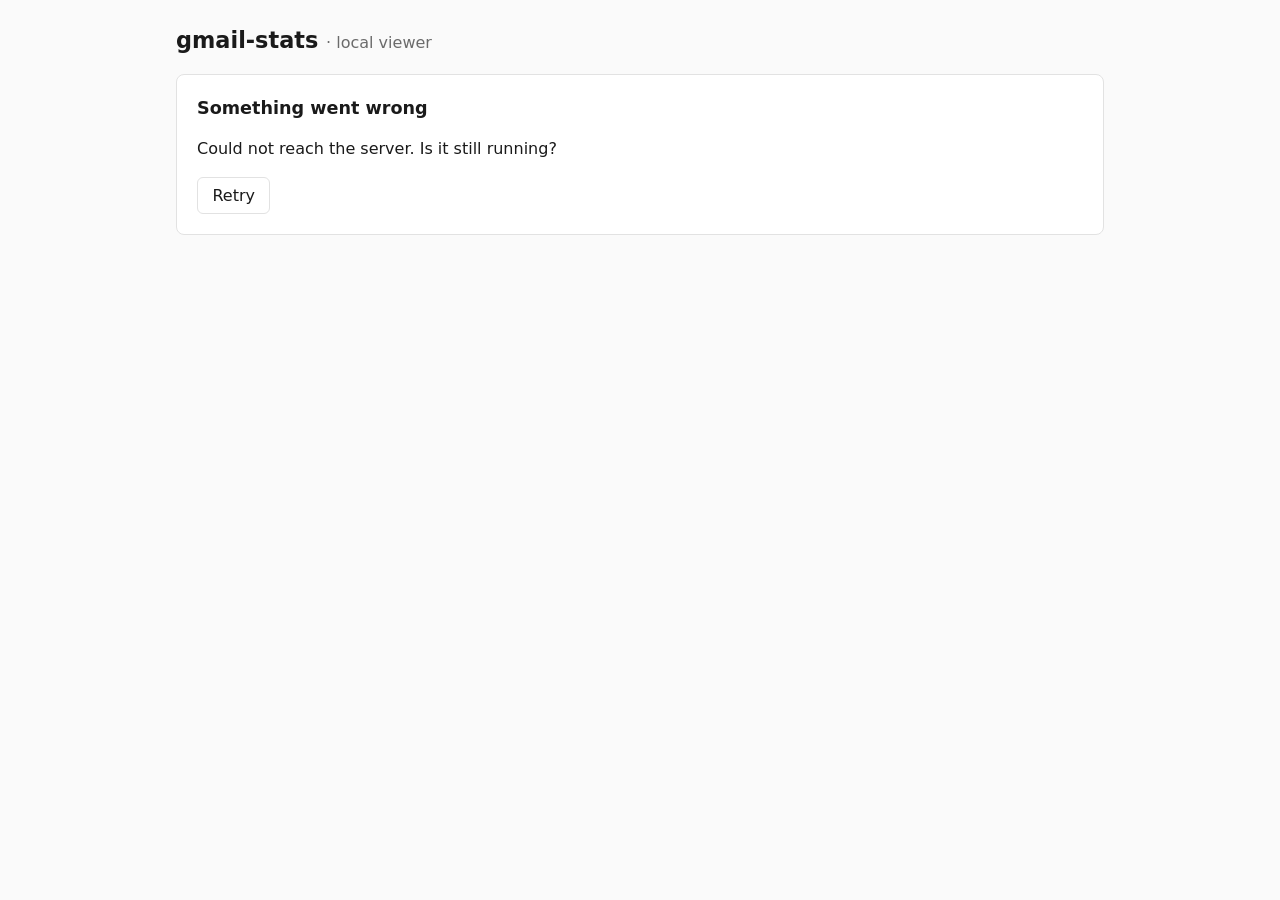
==== web/index.html @ dd8eb41a "Add local web viewer (issue #11, phase 1) New binary target src/bin/web.rs serving one embedded HTML" ====
<!DOCTYPE html>
<html lang="en">
<head>
<meta charset="utf-8">
<meta name="viewport" content="width=device-width, initial-scale=1">
<title>gmail-stats</title>
<style>
  :root {
    --bg: #fafafa;
    --fg: #1a1a1a;
    --muted: #6b6b6b;
    --card: #ffffff;
    --border: #e2e2e2;
    --accent: #2563eb;
  }
  @media (prefers-color-scheme: dark) {
    :root {
      --bg: #16181d;
      --fg: #e8e8e8;
      --muted: #9a9a9a;
      --card: #1f2229;
      --border: #33363e;
      --accent: #7aa2f7;
    }
  }
  * { box-sizing: border-box; }
  body {
    margin: 0;
    background: var(--bg);
    color: var(--fg);
    font-family: system-ui, -apple-system, "Segoe UI", Roboto, sans-serif;
    line-height: 1.5;
  }
  main { max-width: 60rem; margin: 0 auto; padding: 1.5rem 1rem 3rem; }
  h1 { font-size: 1.4rem; margin: 0 0 1rem; }
  h1 span { color: var(--muted); font-weight: normal; font-size: 1rem; }
  .hidden { display: none; }
  .muted { color: var(--muted); }

  .tiles { display: flex; flex-wrap: wrap; gap: 0.75rem; margin-bottom: 1.5rem; }
  .tile {
    background: var(--card);
    border: 1px solid var(--border);
    border-radius: 8px;
    padding: 0.75rem 1rem;
    min-width: 10rem;
    flex: 1 1 10rem;
  }
  .tile .label { font-size: 0.8rem; color: var(--muted); }
  .tile .value {
    font-size: 1.5rem;
    font-weight: 600;
    overflow-wrap: anywhere;
  }
  .tile .value.small { font-size: 1.05rem; }

  table { width: 100%; border-collapse: collapse; background: var(--card);
          border: 1px solid var(--border); border-radius: 8px; overflow: hidden; }
  th, td { text-align: left; padding: 0.45rem 0.75rem; border-top: 1px solid var(--border); }
  thead th { border-top: none; background: var(--card); font-size: 0.8rem;
             text-transform: uppercase; letter-spacing: 0.04em; color: var(--muted); }
  td.num, th.num { text-align: right; font-variant-numeric: tabular-nums; white-space: nowrap; }
  td.sender { overflow-wrap: anywhere; }

  .notice {
    background: var(--card);
    border: 1px solid var(--border);
    border-radius: 8px;
    padding: 1.25rem;
  }
  .notice h2 { margin-top: 0; font-size: 1.1rem; }
  pre {
    background: var(--bg);
    border: 1px solid var(--border);
    border-radius: 6px;
    padding: 0.75rem;
    overflow-x: auto;
    font-size: 0.85rem;
  }
  button {
    font: inherit;
    color: var(--fg);
    background: var(--card);
    border: 1px solid var(--border);
    border-radius: 6px;
    padding: 0.35rem 0.9rem;
    cursor: pointer;
  }
  button:hover { border-color: var(--accent); color: var(--accent); }
</style>
</head>
<body>
<main>
  <h1>gmail-stats <span>· local viewer</span></h1>

  <section id="loading">
    <p class="muted">Loading&hellip;</p>
  </section>

  <section id="setup" class="notice hidden">
    <h2>No stats database found</h2>
    <p>The viewer reads <code>./stats.db</code> from the directory it was started in,
       but the database (or its tables) doesn't exist yet.</p>
    <p>Create the tables, then run the scanner from the repo root:</p>
    <pre>$ sqlite3 stats.db
sqlite&gt; CREATE TABLE seen_mails (mail_id string);
sqlite&gt; CREATE TABLE senders (sender string, mails_sent int);
sqlite&gt; .quit
$ cargo run</pre>
    <p>When the scan finishes (or while it runs), come back here.</p>
    <button id="retry-setup" type="button">Retry</button>
  </section>

  <section id="error" class="notice hidden">
    <h2>Something went wrong</h2>
    <p id="error-message"></p>
    <button id="retry-error" type="button">Retry</button>
  </section>

  <section id="stats" class="hidden">
    <div class="tiles">
      <div class="tile">
        <div class="label">Total messages</div>
        <div class="value" id="total-messages"></div>
      </div>
      <div class="tile">
        <div class="label">Distinct senders</div>
        <div class="value" id="distinct-senders"></div>
      </div>
      <div class="tile">
        <div class="label">Top sender</div>
        <div class="value small" id="top-sender"></div>
      </div>
    </div>
    <table>
      <thead>
        <tr><th>Sender</th><th class="num">Messages</th></tr>
      </thead>
      <tbody id="sender-rows"></tbody>
    </table>
    <p class="muted" id="generated-at"></p>
  </section>
</main>

<script>
"use strict";

// Sender strings come from arbitrary From: headers and are attacker-controlled.
// This page only ever renders them via textContent — never innerHTML.

const views = ["loading", "setup", "error", "stats"];

function showView(name) {
  for (const id of views) {
    document.getElementById(id).classList.toggle("hidden", id !== name);
  }
}

function showError(message) {
  document.getElementById("error-message").textContent = message;
  showView("error");
}

function render(data) {
  const senders = Array.isArray(data.senders) ? data.senders : [];

  document.getElementById("total-messages").textContent =
    Number(data.total_messages || 0).toLocaleString();
  document.getElementById("distinct-senders").textContent =
    senders.length.toLocaleString();
  document.getElementById("top-sender").textContent =
    senders.length > 0 ? senders[0].sender : "—";

  const tbody = document.getElementById("sender-rows");
  tbody.replaceChildren();
  for (const row of senders) {
    const tr = document.createElement("tr");
    const senderCell = document.createElement("td");
    senderCell.className = "sender";
    senderCell.textContent = row.sender;
    const countCell = document.createElement("td");
    countCell.className = "num";
    countCell.textContent = Number(row.mails_sent || 0).toLocaleString();
    tr.append(senderCell, countCell);
    tbody.appendChild(tr);
  }

  const generated = document.getElementById("generated-at");
  if (data.generated_at_unix) {
    generated.textContent =
      "Data as of " + new Date(data.generated_at_unix * 1000).toLocaleString();
  } else {
    generated.textContent = "";
  }

  showView("stats");
}

async function load() {
  showView("loading");
  let response;
  let body;
  try {
    response = await fetch("/api/summary");
    body = await response.json();
  } catch (err) {
    showError("Could not reach the server. Is it still running?");
    return;
  }
  if (!response.ok) {
    if (body && body.error === "missing_db") {
      showView("setup");
    } else if (body && body.error === "busy") {
      showError(body.message || "Database busy — retry shortly.");
    } else {
      showError((body && body.message) || "Unexpected server error.");
    }
    return;
  }
  render(body);
}

document.getElementById("retry-setup").addEventListener("click", load);
document.getElementById("retry-error").addEventListener("click", load);
load();
</script>
</body>
</html>
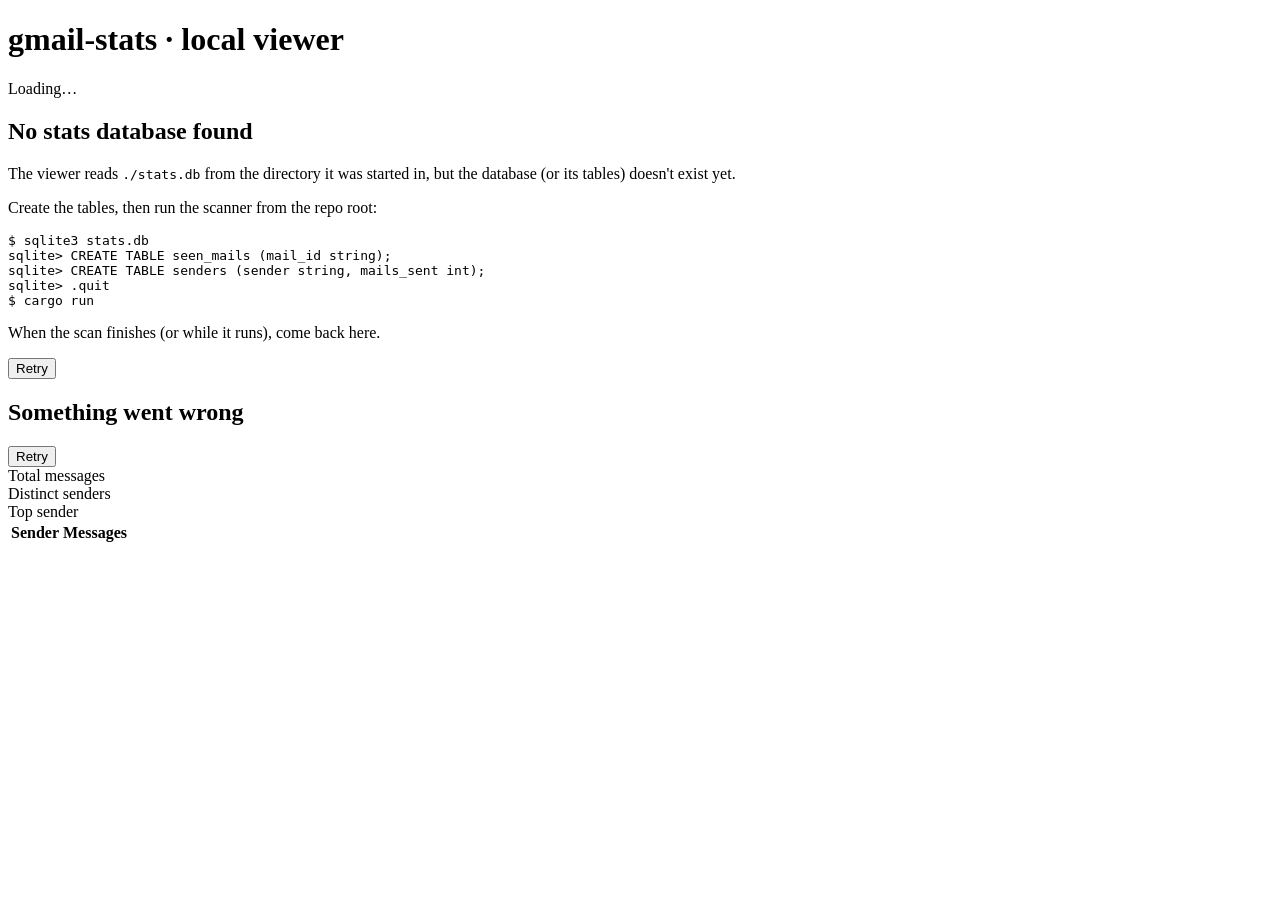
==== commit 5da15615: "Fix CSP blocking the viewer's inline CSS/JS: serve them as separate assets The middleware sets `Cont" ====
--- a/web/index.html
+++ b/web/index.html
@@ -4,90 +4,11 @@
 <meta charset="utf-8">
 <meta name="viewport" content="width=device-width, initial-scale=1">
 <title>gmail-stats</title>
-<style>
-  :root {
-    --bg: #fafafa;
-    --fg: #1a1a1a;
-    --muted: #6b6b6b;
-    --card: #ffffff;
-    --border: #e2e2e2;
-    --accent: #2563eb;
-  }
-  @media (prefers-color-scheme: dark) {
-    :root {
-      --bg: #16181d;
-      --fg: #e8e8e8;
-      --muted: #9a9a9a;
-      --card: #1f2229;
-      --border: #33363e;
-      --accent: #7aa2f7;
-    }
-  }
-  * { box-sizing: border-box; }
-  body {
-    margin: 0;
-    background: var(--bg);
-    color: var(--fg);
-    font-family: system-ui, -apple-system, "Segoe UI", Roboto, sans-serif;
-    line-height: 1.5;
-  }
-  main { max-width: 60rem; margin: 0 auto; padding: 1.5rem 1rem 3rem; }
-  h1 { font-size: 1.4rem; margin: 0 0 1rem; }
-  h1 span { color: var(--muted); font-weight: normal; font-size: 1rem; }
-  .hidden { display: none; }
-  .muted { color: var(--muted); }
-
-  .tiles { display: flex; flex-wrap: wrap; gap: 0.75rem; margin-bottom: 1.5rem; }
-  .tile {
-    background: var(--card);
-    border: 1px solid var(--border);
-    border-radius: 8px;
-    padding: 0.75rem 1rem;
-    min-width: 10rem;
-    flex: 1 1 10rem;
-  }
-  .tile .label { font-size: 0.8rem; color: var(--muted); }
-  .tile .value {
-    font-size: 1.5rem;
-    font-weight: 600;
-    overflow-wrap: anywhere;
-  }
-  .tile .value.small { font-size: 1.05rem; }
-
-  table { width: 100%; border-collapse: collapse; background: var(--card);
-          border: 1px solid var(--border); border-radius: 8px; overflow: hidden; }
-  th, td { text-align: left; padding: 0.45rem 0.75rem; border-top: 1px solid var(--border); }
-  thead th { border-top: none; background: var(--card); font-size: 0.8rem;
-             text-transform: uppercase; letter-spacing: 0.04em; color: var(--muted); }
-  td.num, th.num { text-align: right; font-variant-numeric: tabular-nums; white-space: nowrap; }
-  td.sender { overflow-wrap: anywhere; }
-
-  .notice {
-    background: var(--card);
-    border: 1px solid var(--border);
-    border-radius: 8px;
-    padding: 1.25rem;
-  }
-  .notice h2 { margin-top: 0; font-size: 1.1rem; }
-  pre {
-    background: var(--bg);
-    border: 1px solid var(--border);
-    border-radius: 6px;
-    padding: 0.75rem;
-    overflow-x: auto;
-    font-size: 0.85rem;
-  }
-  button {
-    font: inherit;
-    color: var(--fg);
-    background: var(--card);
-    border: 1px solid var(--border);
-    border-radius: 6px;
-    padding: 0.35rem 0.9rem;
-    cursor: pointer;
-  }
-  button:hover { border-color: var(--accent); color: var(--accent); }
-</style>
+<!-- CSS and JS live in separate same-origin files (served at /app.css and
+     /app.js) rather than inline: the server's CSP is `default-src 'self'`,
+     which allows same-origin URLs but refuses inline style/script blocks. -->
+<link rel="stylesheet" href="/app.css">
+<script src="/app.js" defer></script>
 </head>
 <body>
 <main>
@@ -141,88 +62,5 @@
     <p class="muted" id="generated-at"></p>
   </section>
 </main>
-
-<script>
-"use strict";
-
-// Sender strings come from arbitrary From: headers and are attacker-controlled.
-// This page only ever renders them via textContent — never innerHTML.
-
-const views = ["loading", "setup", "error", "stats"];
-
-function showView(name) {
-  for (const id of views) {
-    document.getElementById(id).classList.toggle("hidden", id !== name);
-  }
-}
-
-function showError(message) {
-  document.getElementById("error-message").textContent = message;
-  showView("error");
-}
-
-function render(data) {
-  const senders = Array.isArray(data.senders) ? data.senders : [];
-
-  document.getElementById("total-messages").textContent =
-    Number(data.total_messages || 0).toLocaleString();
-  document.getElementById("distinct-senders").textContent =
-    senders.length.toLocaleString();
-  document.getElementById("top-sender").textContent =
-    senders.length > 0 ? senders[0].sender : "—";
-
-  const tbody = document.getElementById("sender-rows");
-  tbody.replaceChildren();
-  for (const row of senders) {
-    const tr = document.createElement("tr");
-    const senderCell = document.createElement("td");
-    senderCell.className = "sender";
-    senderCell.textContent = row.sender;
-    const countCell = document.createElement("td");
-    countCell.className = "num";
-    countCell.textContent = Number(row.mails_sent || 0).toLocaleString();
-    tr.append(senderCell, countCell);
-    tbody.appendChild(tr);
-  }
-
-  const generated = document.getElementById("generated-at");
-  if (data.generated_at_unix) {
-    generated.textContent =
-      "Data as of " + new Date(data.generated_at_unix * 1000).toLocaleString();
-  } else {
-    generated.textContent = "";
-  }
-
-  showView("stats");
-}
-
-async function load() {
-  showView("loading");
-  let response;
-  let body;
-  try {
-    response = await fetch("/api/summary");
-    body = await response.json();
-  } catch (err) {
-    showError("Could not reach the server. Is it still running?");
-    return;
-  }
-  if (!response.ok) {
-    if (body && body.error === "missing_db") {
-      showView("setup");
-    } else if (body && body.error === "busy") {
-      showError(body.message || "Database busy — retry shortly.");
-    } else {
-      showError((body && body.message) || "Unexpected server error.");
-    }
-    return;
-  }
-  render(body);
-}
-
-document.getElementById("retry-setup").addEventListener("click", load);
-document.getElementById("retry-error").addEventListener("click", load);
-load();
-</script>
 </body>
 </html>
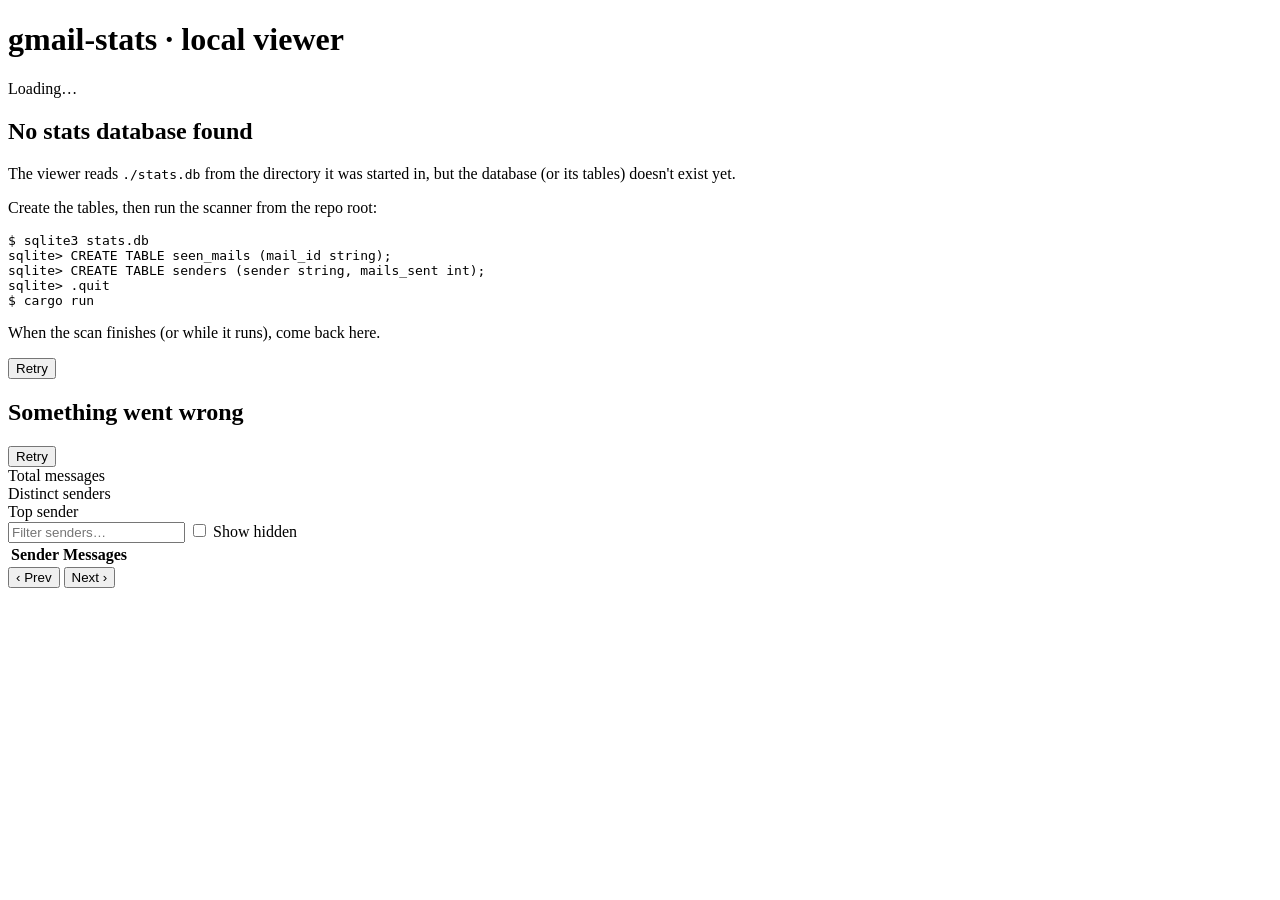
==== commit 6cf4d83e: "Add search, pagination, and per-sender hiding to the viewer - Search input filters senders by case-i" ====
--- a/web/index.html
+++ b/web/index.html
@@ -53,12 +53,21 @@
         <div class="value small" id="top-sender"></div>
       </div>
     </div>
+    <div class="controls">
+      <input id="search" type="search" placeholder="Filter senders&hellip;" autocomplete="off">
+      <label class="toggle"><input id="show-hidden" type="checkbox"> Show hidden</label>
+    </div>
     <table>
       <thead>
-        <tr><th>Sender</th><th class="num">Messages</th></tr>
+        <tr><th>Sender</th><th class="num">Messages</th><th class="act"></th></tr>
       </thead>
       <tbody id="sender-rows"></tbody>
     </table>
+    <nav class="pager">
+      <button id="prev-page" type="button">&lsaquo; Prev</button>
+      <span id="page-info" class="muted"></span>
+      <button id="next-page" type="button">Next &rsaquo;</button>
+    </nav>
     <p class="muted" id="generated-at"></p>
   </section>
 </main>
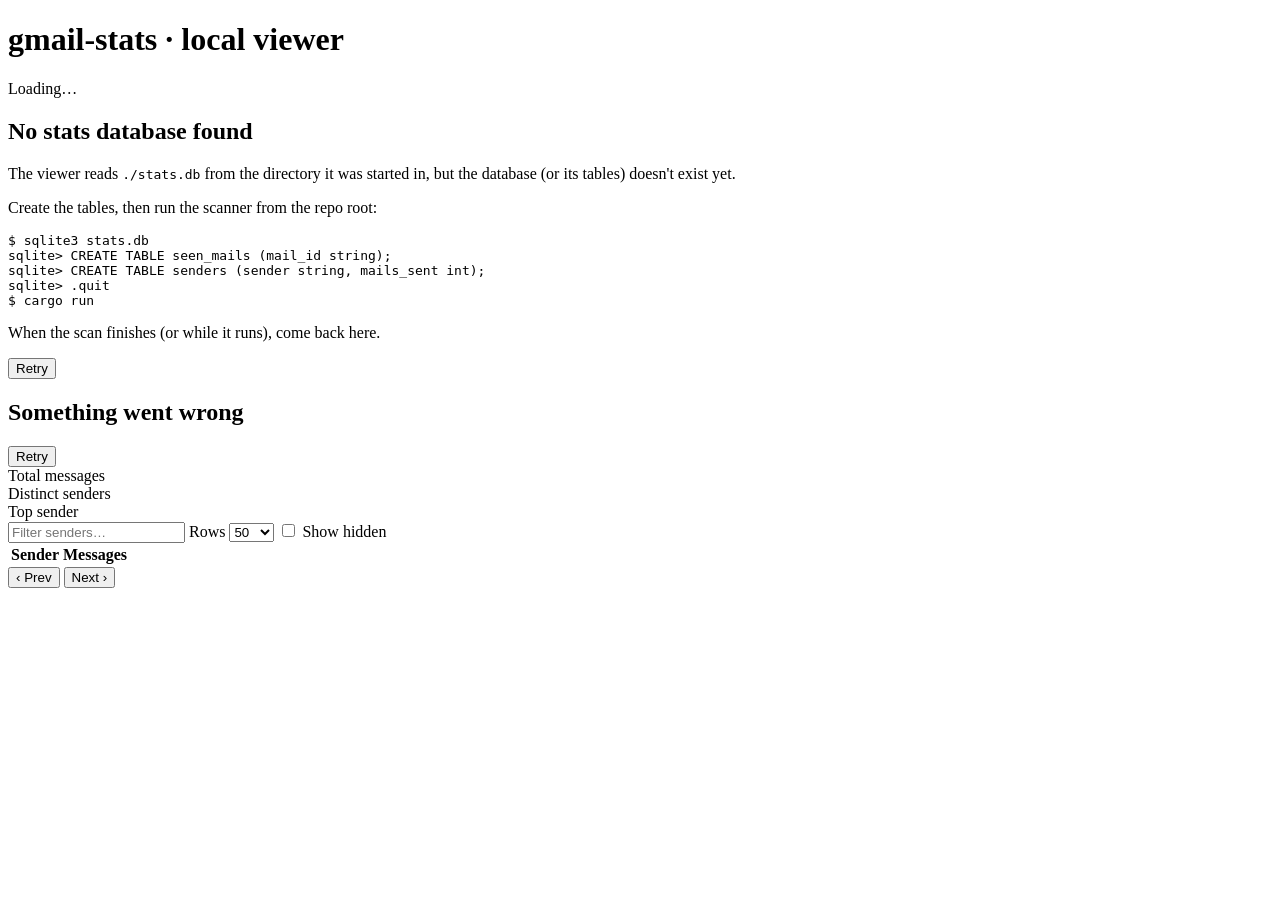
==== commit bf248653: "Add page-size selector (25/50/100/500) Defaults to 50; the selection persists in localStorage alongs" ====
--- a/web/index.html
+++ b/web/index.html
@@ -55,6 +55,14 @@
     </div>
     <div class="controls">
       <input id="search" type="search" placeholder="Filter senders&hellip;" autocomplete="off">
+      <label class="toggle">Rows
+        <select id="page-size">
+          <option value="25">25</option>
+          <option value="50" selected>50</option>
+          <option value="100">100</option>
+          <option value="500">500</option>
+        </select>
+      </label>
       <label class="toggle"><input id="show-hidden" type="checkbox"> Show hidden</label>
     </div>
     <table>
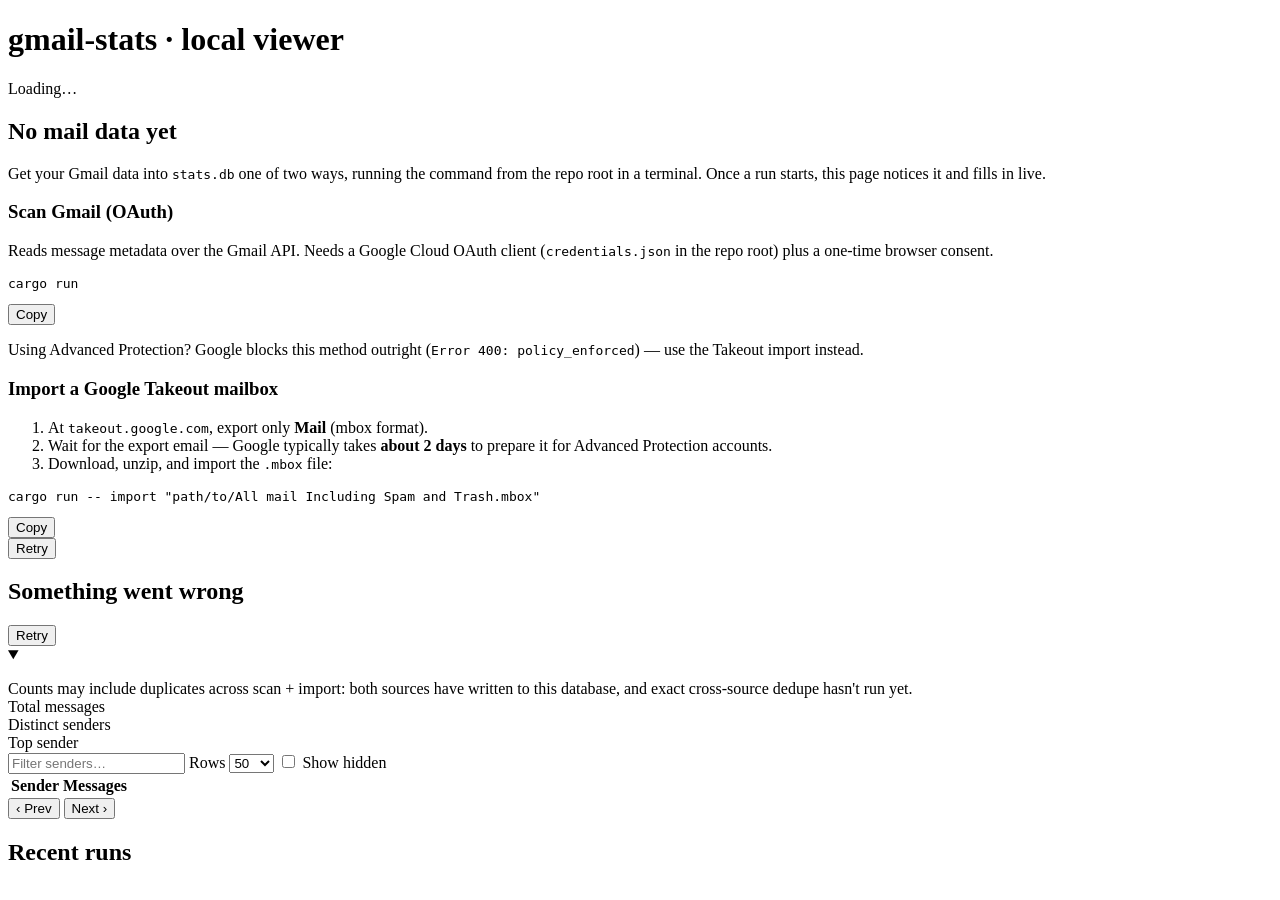
==== commit 7f744752: "Add observe-only ingestion status to the web viewer (Phase B) The viewer now surfaces ingestion stat" ====
--- a/web/index.html
+++ b/web/index.html
@@ -12,23 +12,53 @@
 </head>
 <body>
 <main>
-  <h1>gmail-stats <span>· local viewer</span></h1>
+  <header class="page-head">
+    <h1>gmail-stats <span>· local viewer</span></h1>
+    <span id="ingest-pill" class="pill hidden"><span class="dot" aria-hidden="true"></span><span id="pill-text"></span></span>
+  </header>
 
   <section id="loading">
     <p class="muted">Loading&hellip;</p>
   </section>
 
+  <!-- Onboarding: shown when the database is missing or empty and nothing is
+       running. Phase B is observe-only, so these cards show the exact CLI
+       commands to copy; launch buttons arrive in Phase C. -->
   <section id="setup" class="notice hidden">
-    <h2>No stats database found</h2>
-    <p>The viewer reads <code>./stats.db</code> from the directory it was started in,
-       but the database (or its tables) doesn't exist yet.</p>
-    <p>Create the tables, then run the scanner from the repo root:</p>
-    <pre>$ sqlite3 stats.db
-sqlite&gt; CREATE TABLE seen_mails (mail_id string);
-sqlite&gt; CREATE TABLE senders (sender string, mails_sent int);
-sqlite&gt; .quit
-$ cargo run</pre>
-    <p>When the scan finishes (or while it runs), come back here.</p>
+    <h2>No mail data yet</h2>
+    <p>Get your Gmail data into <code>stats.db</code> one of two ways, running the
+       command from the repo root in a terminal. Once a run starts, this page
+       notices it and fills in live.</p>
+    <div class="cards">
+      <div class="card">
+        <h3>Scan Gmail (OAuth)</h3>
+        <p>Reads message metadata over the Gmail API. Needs a Google Cloud OAuth
+           client (<code>credentials.json</code> in the repo root) plus a one-time
+           browser consent.</p>
+        <div class="cmd">
+          <pre>cargo run</pre>
+          <button class="copy-btn" type="button">Copy</button>
+        </div>
+        <p class="callout">Using Advanced Protection? Google blocks this method
+           outright (<code>Error 400: policy_enforced</code>) — use the Takeout
+           import instead.</p>
+      </div>
+      <div class="card">
+        <h3>Import a Google Takeout mailbox</h3>
+        <ol>
+          <li>At <code>takeout.google.com</code>, export only <strong>Mail</strong>
+              (mbox format).</li>
+          <li>Wait for the export email — Google typically takes
+              <strong>about 2 days</strong> to prepare it for Advanced Protection
+              accounts.</li>
+          <li>Download, unzip, and import the <code>.mbox</code> file:</li>
+        </ol>
+        <div class="cmd">
+          <pre>cargo run -- import "path/to/All mail Including Spam and Trash.mbox"</pre>
+          <button class="copy-btn" type="button">Copy</button>
+        </div>
+      </div>
+    </div>
     <button id="retry-setup" type="button">Retry</button>
   </section>
 
@@ -38,7 +68,31 @@
     <button id="retry-error" type="button">Retry</button>
   </section>
 
+  <!-- Observe-only progress panel for the active ingestion run. -->
+  <section id="ingest-panel" class="notice hidden">
+    <details open>
+      <summary>
+        <span id="run-source" class="badge"></span>
+        <span id="run-state" class="chip"></span>
+      </summary>
+      <div class="run-body">
+        <div class="bar hidden" id="run-bar"><div class="bar-fill" id="run-bar-fill"></div></div>
+        <p class="run-meta">
+          <span id="run-counts"></span>
+          <span id="run-rate" class="muted"></span>
+          <span id="run-eta" class="muted"></span>
+        </p>
+        <p class="warn hidden" id="run-stalled"></p>
+        <p class="muted" id="run-origin"></p>
+      </div>
+    </details>
+  </section>
+
   <section id="stats" class="hidden">
+    <div id="mixed-banner" class="warn-banner hidden">
+      Counts may include duplicates across scan + import: both sources have
+      written to this database, and exact cross-source dedupe hasn't run yet.
+    </div>
     <div class="tiles">
       <div class="tile">
         <div class="label">Total messages</div>
@@ -78,6 +132,13 @@
     </nav>
     <p class="muted" id="generated-at"></p>
   </section>
+
+  <!-- Run history strip, fed by /api/runs; hidden entirely in static/demo
+       hosting where the status endpoints don't exist. -->
+  <section id="history" class="hidden">
+    <h2 class="history-title">Recent runs</h2>
+    <ul id="history-list"></ul>
+  </section>
 </main>
 </body>
 </html>
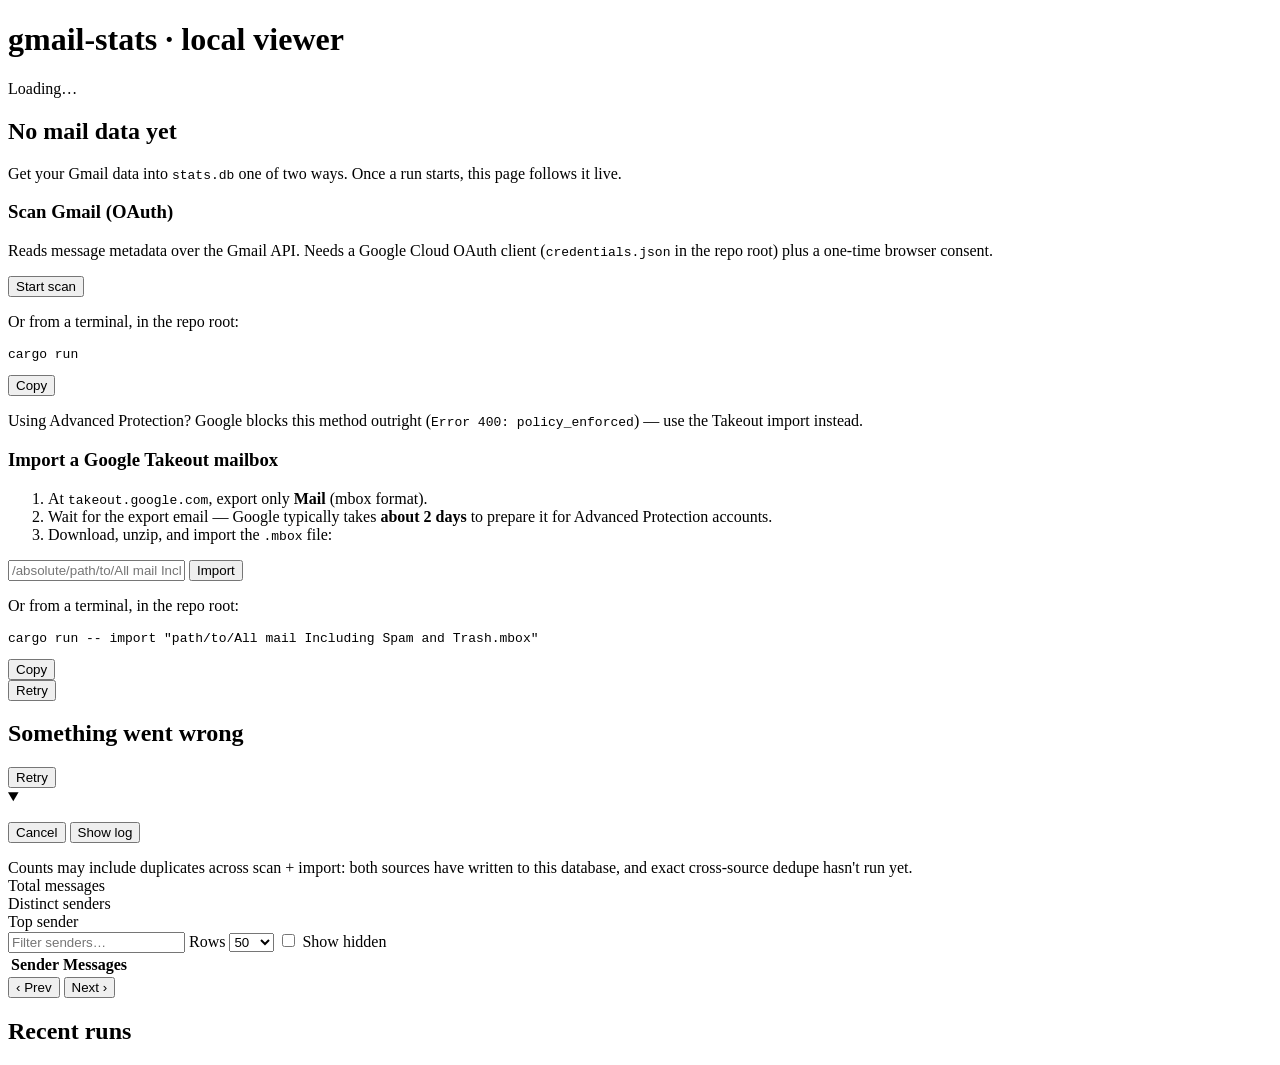
==== commit c458f6da: "Front-end: launch buttons, cancel/log for owned runs, validated authorize link Onboarding cards go l" ====
--- a/web/index.html
+++ b/web/index.html
@@ -22,19 +22,23 @@
   </section>
 
   <!-- Onboarding: shown when the database is missing or empty and nothing is
-       running. Phase B is observe-only, so these cards show the exact CLI
-       commands to copy; launch buttons arrive in Phase C. -->
+       running. The launch buttons (Phase C) only appear when the live viewer's
+       status endpoint exists; static hosting keeps the copyable CLI commands. -->
   <section id="setup" class="notice hidden">
     <h2>No mail data yet</h2>
-    <p>Get your Gmail data into <code>stats.db</code> one of two ways, running the
-       command from the repo root in a terminal. Once a run starts, this page
-       notices it and fills in live.</p>
+    <p>Get your Gmail data into <code>stats.db</code> one of two ways. Once a
+       run starts, this page follows it live.</p>
     <div class="cards">
       <div class="card">
         <h3>Scan Gmail (OAuth)</h3>
         <p>Reads message metadata over the Gmail API. Needs a Google Cloud OAuth
            client (<code>credentials.json</code> in the repo root) plus a one-time
            browser consent.</p>
+        <div class="launch live-only hidden">
+          <button id="start-scan" type="button" class="primary">Start scan</button>
+          <p id="scan-error" class="inline-error hidden"></p>
+        </div>
+        <p class="muted alt-cmd">Or from a terminal, in the repo root:</p>
         <div class="cmd">
           <pre>cargo run</pre>
           <button class="copy-btn" type="button">Copy</button>
@@ -43,7 +47,7 @@
            outright (<code>Error 400: policy_enforced</code>) — use the Takeout
            import instead.</p>
       </div>
-      <div class="card">
+      <div id="takeout-card" class="card">
         <h3>Import a Google Takeout mailbox</h3>
         <ol>
           <li>At <code>takeout.google.com</code>, export only <strong>Mail</strong>
@@ -53,6 +57,13 @@
               accounts.</li>
           <li>Download, unzip, and import the <code>.mbox</code> file:</li>
         </ol>
+        <div class="launch live-only hidden">
+          <input id="mbox-path" type="text" autocomplete="off" spellcheck="false"
+                 placeholder="/absolute/path/to/All mail Including Spam and Trash.mbox">
+          <button id="start-import" type="button" class="primary">Import</button>
+          <p id="import-error" class="inline-error hidden"></p>
+        </div>
+        <p class="muted alt-cmd">Or from a terminal, in the repo root:</p>
         <div class="cmd">
           <pre>cargo run -- import "path/to/All mail Including Spam and Trash.mbox"</pre>
           <button class="copy-btn" type="button">Copy</button>
@@ -68,7 +79,8 @@
     <button id="retry-error" type="button">Retry</button>
   </section>
 
-  <!-- Observe-only progress panel for the active ingestion run. -->
+  <!-- Progress panel for the active ingestion run. Cancel and Log only appear
+       for runs this viewer process spawned (owns_active_run). -->
   <section id="ingest-panel" class="notice hidden">
     <details open>
       <summary>
@@ -82,8 +94,15 @@
           <span id="run-rate" class="muted"></span>
           <span id="run-eta" class="muted"></span>
         </p>
+        <p class="auth-slot hidden" id="run-auth"></p>
         <p class="warn hidden" id="run-stalled"></p>
         <p class="muted" id="run-origin"></p>
+        <div class="run-actions">
+          <button id="run-cancel" type="button" class="danger hidden">Cancel</button>
+          <button id="run-log" type="button" class="hidden">Show log</button>
+        </div>
+        <p id="cancel-error" class="inline-error hidden"></p>
+        <pre id="run-log-view" class="log hidden"></pre>
       </div>
     </details>
   </section>
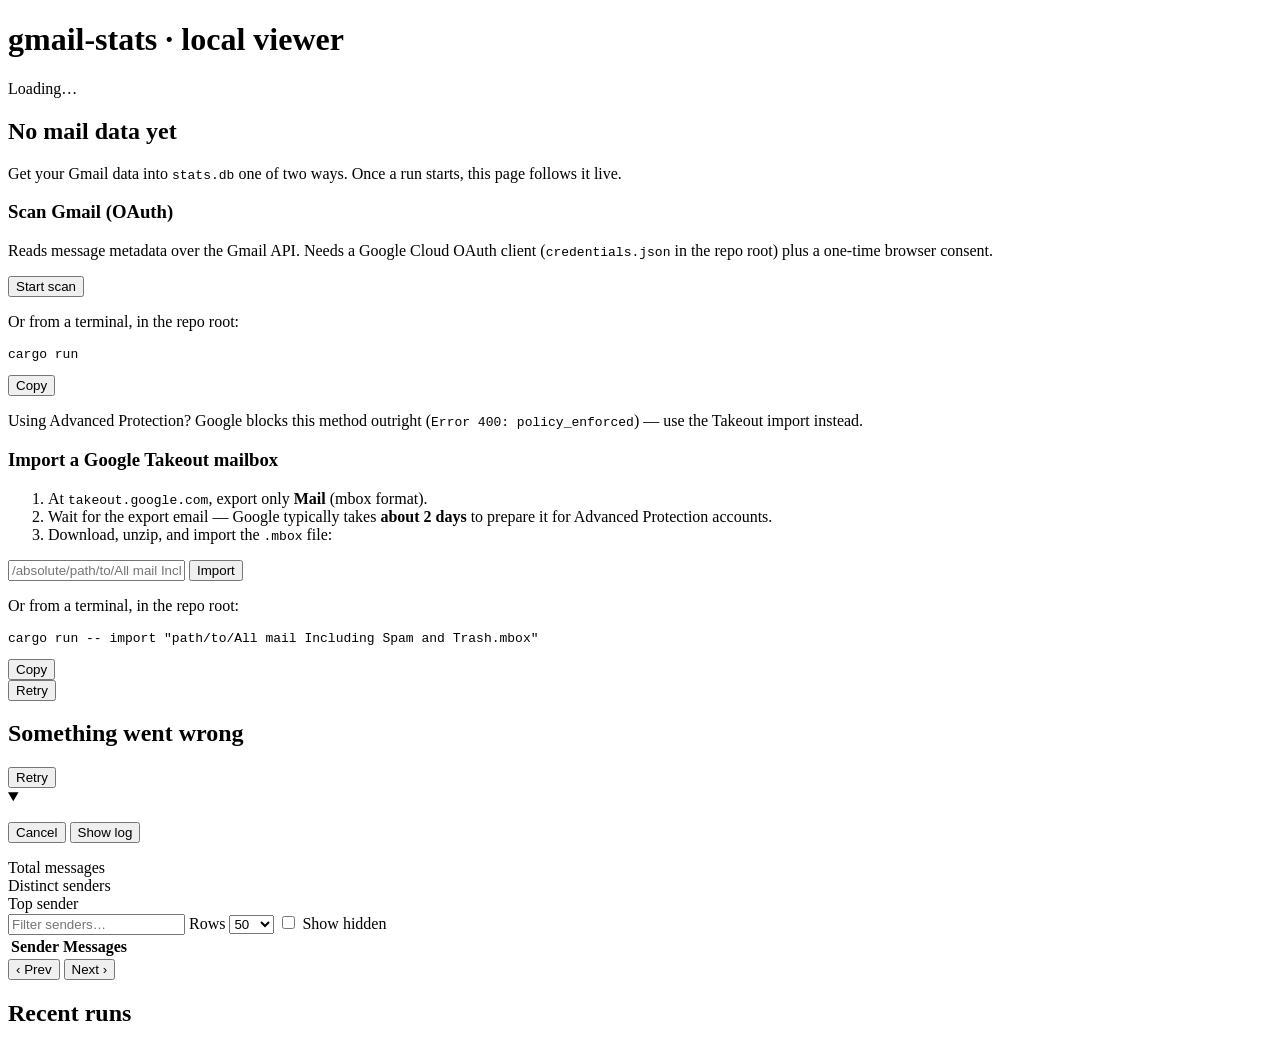
==== commit 2a3ac232: "Retire the interim mixed-sources banner: repair-aware status, backfill banner, README /api/status's " ====
--- a/web/index.html
+++ b/web/index.html
@@ -109,8 +109,8 @@
 
   <section id="stats" class="hidden">
     <div id="mixed-banner" class="warn-banner hidden">
-      Counts may include duplicates across scan + import: both sources have
-      written to this database, and exact cross-source dedupe hasn't run yet.
+      <span id="mixed-text"></span>
+      <code id="mixed-command" class="banner-command"></code>
     </div>
     <div class="tiles">
       <div class="tile">
